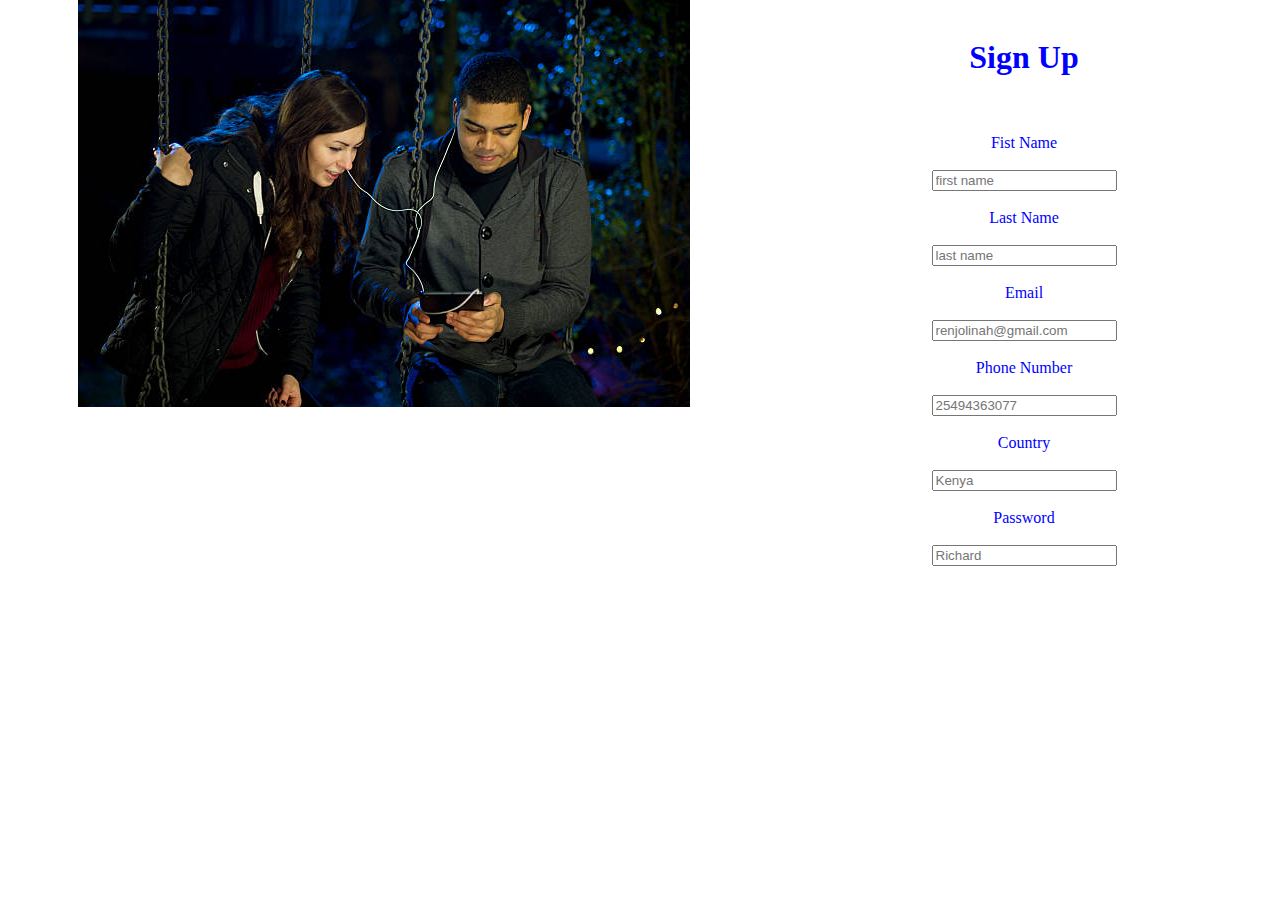
==== signup.html @ 035c8285 "first dating site" ====
<!DOCTYPE html>
<html lang="en">
<head>
    <meta charset="UTF-8">
    <meta http-equiv="X-UA-Compatible" content="IE=edge">
    <meta name="viewport" content="width=device-width, initial-scale=1.0">
    <title>Sign Up</title>
</head>
<style>
input{
        color: black;
    }
    body{
        color: blue;
        padding: 0%;
        margin: 0%;
        text-align: center;
        
    }
    #image{
        padding: 0%;
        margin: 0%;
        width: 40%;
        float: left;
        height: 50%;

    }
    .form{
        float: right;
    margin-left: 40%;
    padding: 0;
    width: 40%;
    margin: 0;
    }
</style>
<body>
    <img src="imagedat.jpg" class="image">
    <form class="form">
    
    <br>
    <h1>Sign Up</h1>
    <br>
    <br>
    <label for="fist name">Fist Name</label>
    <br>
    <br>
    <input type="text" placeholder="first name">
    <br>
    <br>
    <label for="last name">Last Name</label>
    <br>
    <br>
    <input type="text" placeholder="last name">
    <br>
    <br>
    <label for="email">Email</label>
    <br>
    <br>
    <input type="email" placeholder="renjolinah@gmail.com">
    <br>
    <br>
    <label for="tel">Phone Number</label>
    <br>
    <br>
    <input type="tel" placeholder="25494363077">
    <br>
    <br>
    <label for="country">Country</label>
    <br>
    <br>
    <input type="text" placeholder="Kenya">
    <br>
    <br>
    <label for="password">Password</label>
    <br>
    <br>
    <input type="password" placeholder="Richard">
    <br>
    <br>
</form>
</body>
</html>
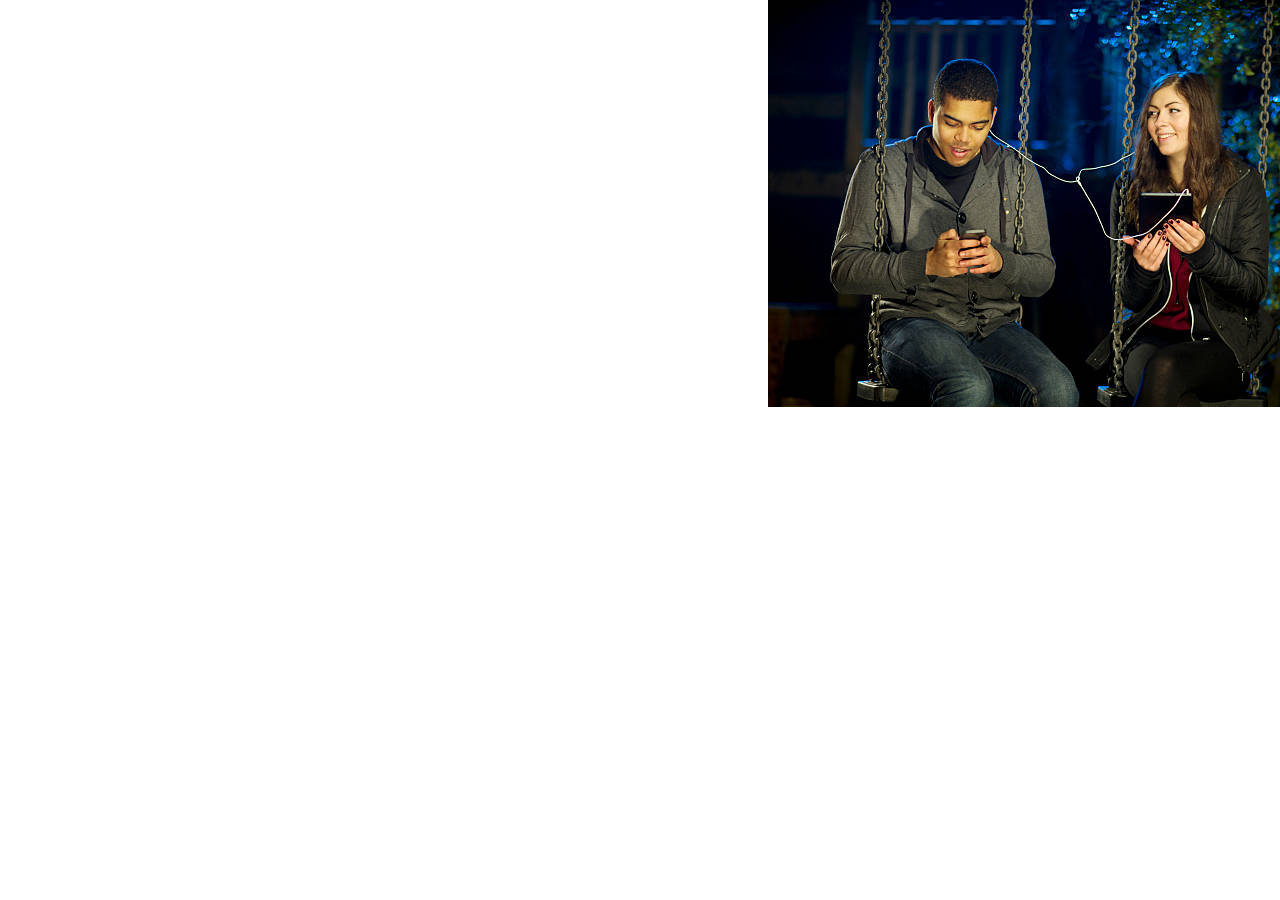
==== commit c5bd2c68: "first" ====
--- a/signup.html
+++ b/signup.html
@@ -5,39 +5,17 @@
     <meta http-equiv="X-UA-Compatible" content="IE=edge">
     <meta name="viewport" content="width=device-width, initial-scale=1.0">
     <title>Sign Up</title>
+    <link rel="stylesheet" href="querry.html">
+    <link rel="stylesheet" href="style.css">
 </head>
-<style>
-input{
-        color: black;
-    }
-    body{
-        color: blue;
-        padding: 0%;
-        margin: 0%;
-        text-align: center;
-        
-    }
-    #image{
-        padding: 0%;
-        margin: 0%;
-        width: 40%;
-        float: left;
-        height: 50%;
-
-    }
-    .form{
-        float: right;
-    margin-left: 40%;
-    padding: 0;
-    width: 40%;
-    margin: 0;
-    }
-</style>
 <body>
-    <img src="imagedat.jpg" class="image">
+    <div>
+        <div class="form">
+    <div>
+    <img src="imagedat2.jpg" class="image">
+    </div>
+    <div>
     <form class="form">
-    
-    <br>
     <h1>Sign Up</h1>
     <br>
     <br>
@@ -77,6 +55,10 @@
     <input type="password" placeholder="Richard">
     <br>
     <br>
+    <p>Have an account?<button type="submit"><a href="/active.html" >Login</a></button></p>
 </form>
+</div>
+</div>
+</div>
 </body>
 </html>--- a/style.css
+++ b/style.css
@@ -0,0 +1,70 @@
+body{
+    margin: 0%;
+    padding: 0%; 
+}
+.landpage{
+    background-image: url(/luke-chesser-pJadQetzTkI-unsplash.jpg);
+    background-repeat: no-repeat;
+    width: 100%;
+    height: 800px;
+    background:cover;
+    overflow: hidden;
+}
+.heading{
+    color: aqua;
+}
+.login{
+  display:flex;  
+}
+ .piclog{
+    height:900px ;
+    width: 1000px;
+} 
+    input{
+        color: black;
+    }
+    body{
+        color: blue;
+        padding: 0%;
+        margin: 0%;
+        text-align: center;
+    }
+    image{
+        width: 40%;
+        height: 50%;
+       
+    }
+    input{
+        color: black;
+    }
+    .form{
+        display: flex;
+    }
+    #image{
+        padding: 0%;
+        margin: 0%;
+        width: 40%;
+        float: left;
+        height: 50%;
+
+    }
+    .form{
+        float: right;
+    margin-left: 40%;
+    padding: 0;
+    width: 40%;
+    margin: 0;
+    }
+   .main{
+    background-image: url(imagedat.jpg);
+    background-repeat: no-repeat;
+    background-size: cover;
+    height: 900px;
+   }
+   .nav a{
+    color: white;
+    margin: 40px;
+    text-decoration: none;
+   }
+    
+
